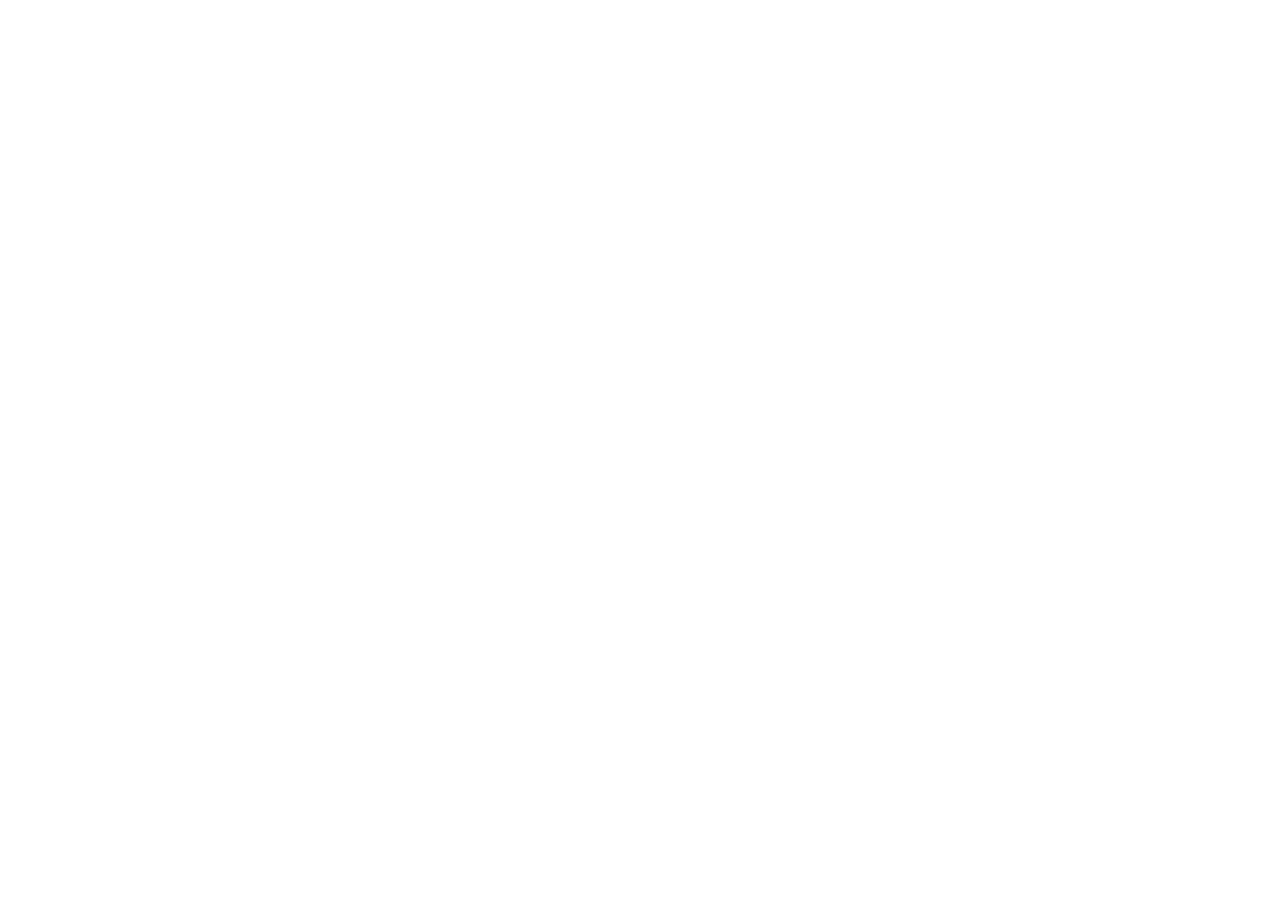
==== app.html @ 097318c6 "Add REAL FORGE MVP site (landing, create workspace, library)" ====
<!DOCTYPE html>
<html lang="en">
<head>
  <meta charset="UTF-8" />
  <meta name="viewport" content="width=device-width, initial-scale=1" />
  <title>REAL FORGE Studio</title>
  <link rel="stylesheet" href="css/styles.css" />
</head>
<body>
  <div class="app" id="app-root"></div>
  <script src="js/store.js"></script>
  <script src="js/engine.js"></script>
  <script src="js/app.js"></script>
</body>
</html>
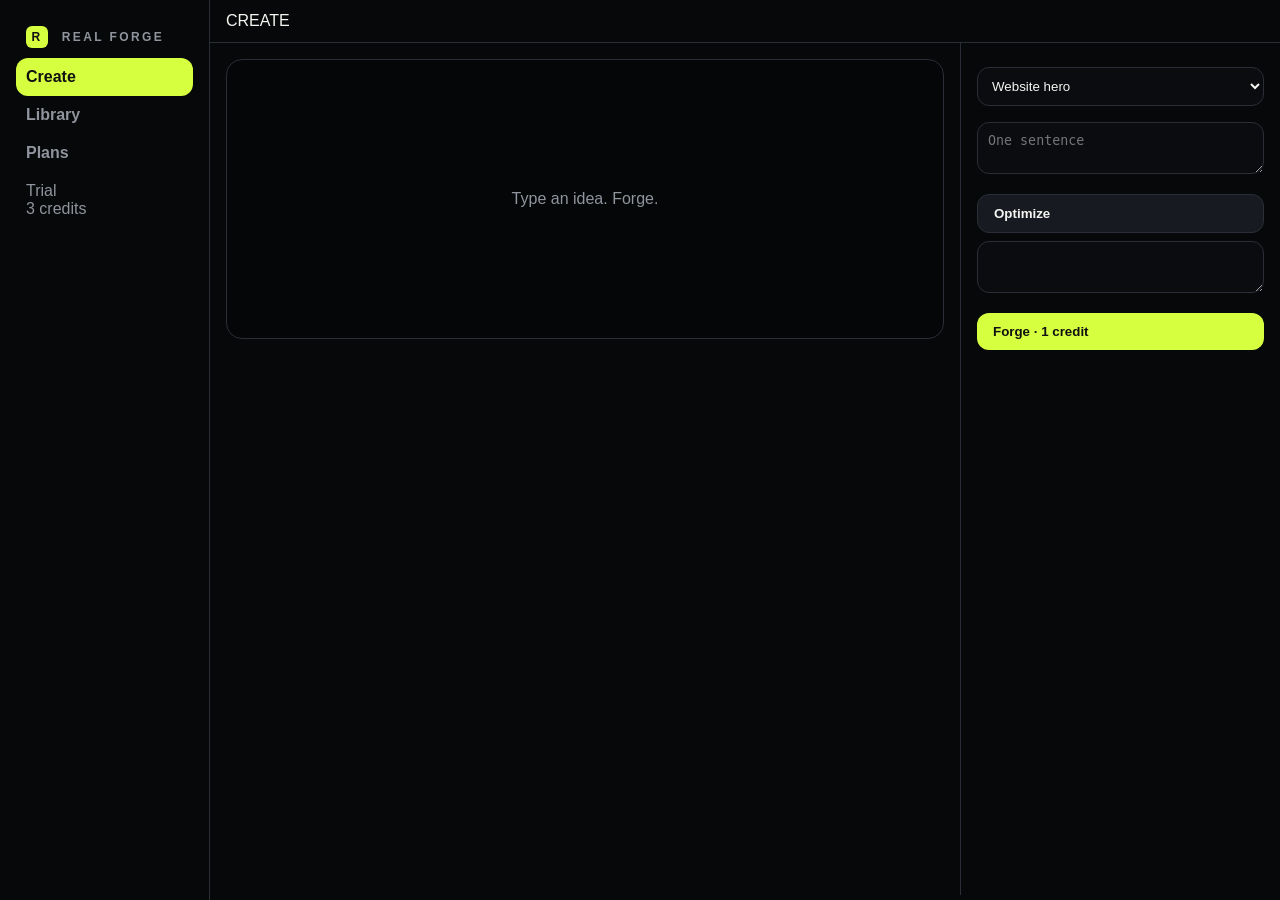
==== commit c28cad6e: "Working paid studio with Whop checkout links" ====
--- a/app.html
+++ b/app.html
@@ -1,15 +1 @@
-<!DOCTYPE html>
-<html lang="en">
-<head>
-  <meta charset="UTF-8" />
-  <meta name="viewport" content="width=device-width, initial-scale=1" />
-  <title>REAL FORGE Studio</title>
-  <link rel="stylesheet" href="css/styles.css" />
-</head>
-<body>
-  <div class="app" id="app-root"></div>
-  <script src="js/store.js"></script>
-  <script src="js/engine.js"></script>
-  <script src="js/app.js"></script>
-</body>
-</html>
+<!DOCTYPE html><html lang="en"><head><meta charset="UTF-8"/><meta name="viewport" content="width=device-width,initial-scale=1"/><title>REAL FORGE Studio</title><link rel="stylesheet" href="css/styles.css"/></head><body><div id="root"></div><script src="js/app.js"></script></body></html>
--- a/css/styles.css
+++ b/css/styles.css
@@ -0,0 +1 @@
+:root{--bg:#07080a;--line:#2a2e36;--ink:#f4f4f0;--dim:#8f949d;--lime:#d6ff3f}*{box-sizing:border-box;margin:0;padding:0}body{background:var(--bg);color:var(--ink);font-family:Segoe UI,Inter,sans-serif}a{color:inherit;text-decoration:none}.nav{display:flex;justify-content:space-between;align-items:center;padding:14px 22px;border-bottom:1px solid var(--line)}.brand{letter-spacing:.2em;font-size:12px;font-weight:700}.brand i{display:inline-grid;place-items:center;width:22px;height:22px;background:var(--lime);color:#111;border-radius:6px;margin-right:8px;font-style:normal}.btn{display:inline-flex;padding:11px 16px;border-radius:12px;border:1px solid var(--line);background:#171a21;color:var(--ink);font-weight:650;cursor:pointer}.btn.lime{background:var(--lime);color:#111;border:0}.btn.wide{width:100%;margin-top:8px}.hero{min-height:80vh;display:flex;align-items:flex-end;padding:8vh 7vw;background:#111}.k{color:var(--lime);letter-spacing:.18em;font-size:11px;font-weight:700}h1{font-size:clamp(48px,8vw,84px);line-height:.88;margin:10px 0}.lead{color:var(--dim)}.cta{display:flex;gap:8px;margin-top:20px;flex-wrap:wrap}.shell{min-height:100vh;display:grid;grid-template-columns:210px 1fr}.side{border-right:1px solid var(--line);padding:16px}.side a{display:block;padding:10px;color:var(--dim);border-radius:12px;font-weight:650}.side a.on{background:var(--lime);color:#111}.bar{padding:12px 16px;border-bottom:1px solid var(--line)}.work{display:grid;grid-template-columns:1fr 320px;min-height:calc(100vh - 48px)}.stage{padding:16px}.frame{min-height:280px;border:1px solid var(--line);border-radius:16px;display:grid;place-items:center;overflow:hidden;background:#050608;color:var(--dim);position:relative}.frame img{width:100%;height:100%;object-fit:cover}.mark{position:absolute;right:8px;bottom:8px;background:#000a;color:var(--lime);padding:4px 8px;font-size:11px;border-radius:8px}.panel{border-left:1px solid var(--line);padding:16px}textarea,select,input{width:100%;background:#0a0c10;border:1px solid var(--line);color:var(--ink);border-radius:12px;padding:10px;margin:8px 0}.prices{display:grid;grid-template-columns:repeat(3,1fr);gap:12px;padding:16px}.prices article{border:1px solid var(--line);border-radius:16px;padding:16px}.grid{display:grid;grid-template-columns:repeat(auto-fill,minmax(180px,1fr));gap:12px;padding:16px}.card img{width:100%;height:120px;object-fit:cover;border-radius:12px}.toast{position:fixed;right:16px;bottom:16px;background:#171a21;border:1px solid var(--line);padding:10px;border-radius:12px}.modal-bg{position:fixed;inset:0;background:#0009;display:grid;place-items:center;padding:16px}.modal{background:#101218;border:1px solid var(--line);border-radius:16px;padding:20px;width:min(620px,100%)}.block{padding:24px}@media(max-width:800px){.shell,.work,.prices{grid-template-columns:1fr}.side{display:none}}
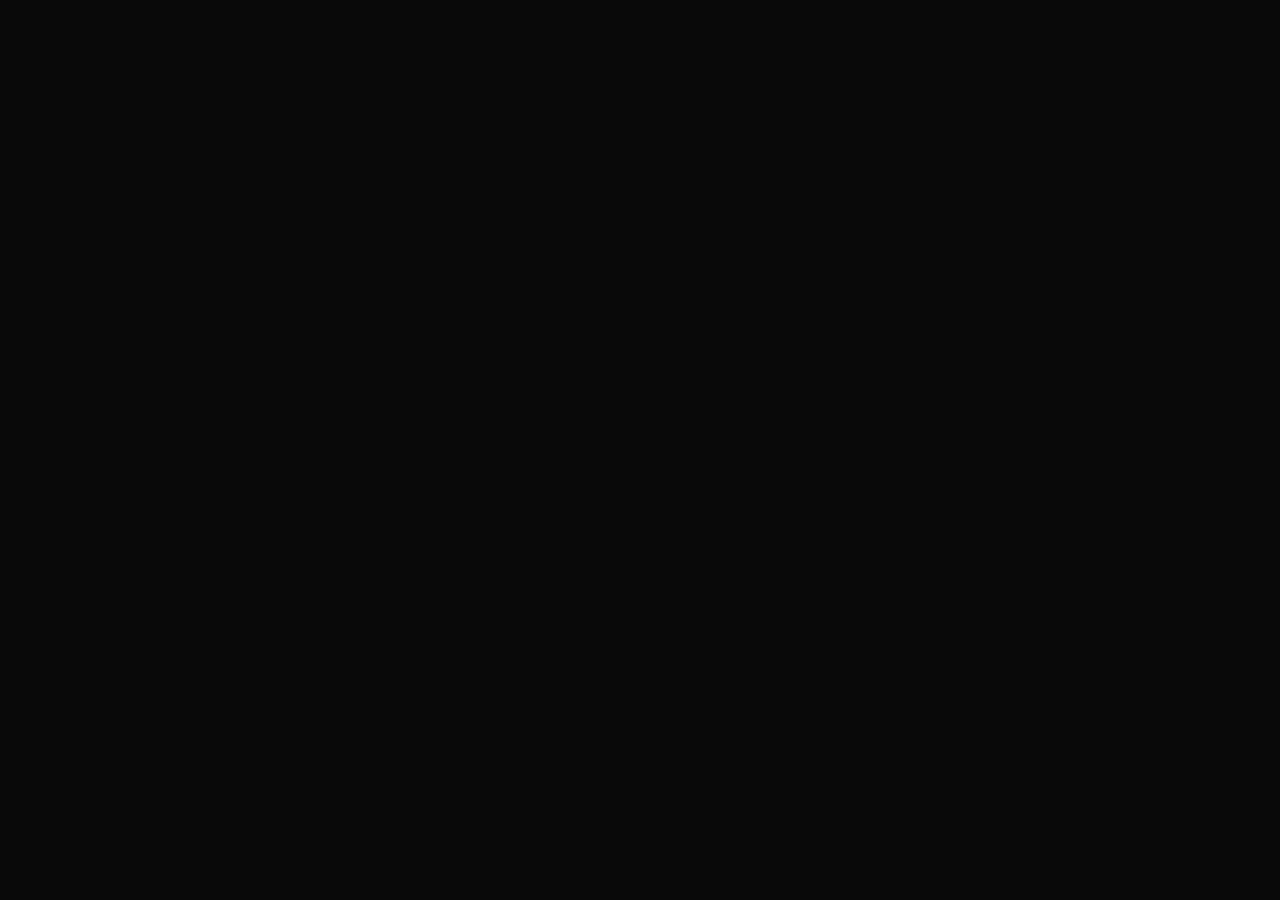
==== commit 2b2478f2: "Wire store, engine, and app scripts" ====
--- a/app.html
+++ b/app.html
@@ -1 +1,15 @@
-<!DOCTYPE html><html lang="en"><head><meta charset="UTF-8"/><meta name="viewport" content="width=device-width,initial-scale=1"/><title>REAL FORGE Studio</title><link rel="stylesheet" href="css/styles.css"/></head><body><div id="root"></div><script src="js/app.js"></script></body></html>+<!DOCTYPE html>
+<html lang="en">
+<head>
+  <meta charset="UTF-8" />
+  <meta name="viewport" content="width=device-width, initial-scale=1" />
+  <title>REAL FORGE Studio</title>
+  <link rel="stylesheet" href="css/styles.css" />
+</head>
+<body>
+  <div class="app" id="app-root"></div>
+  <script src="js/store.js"></script>
+  <script src="js/engine.js"></script>
+  <script src="js/app.js"></script>
+</body>
+</html>
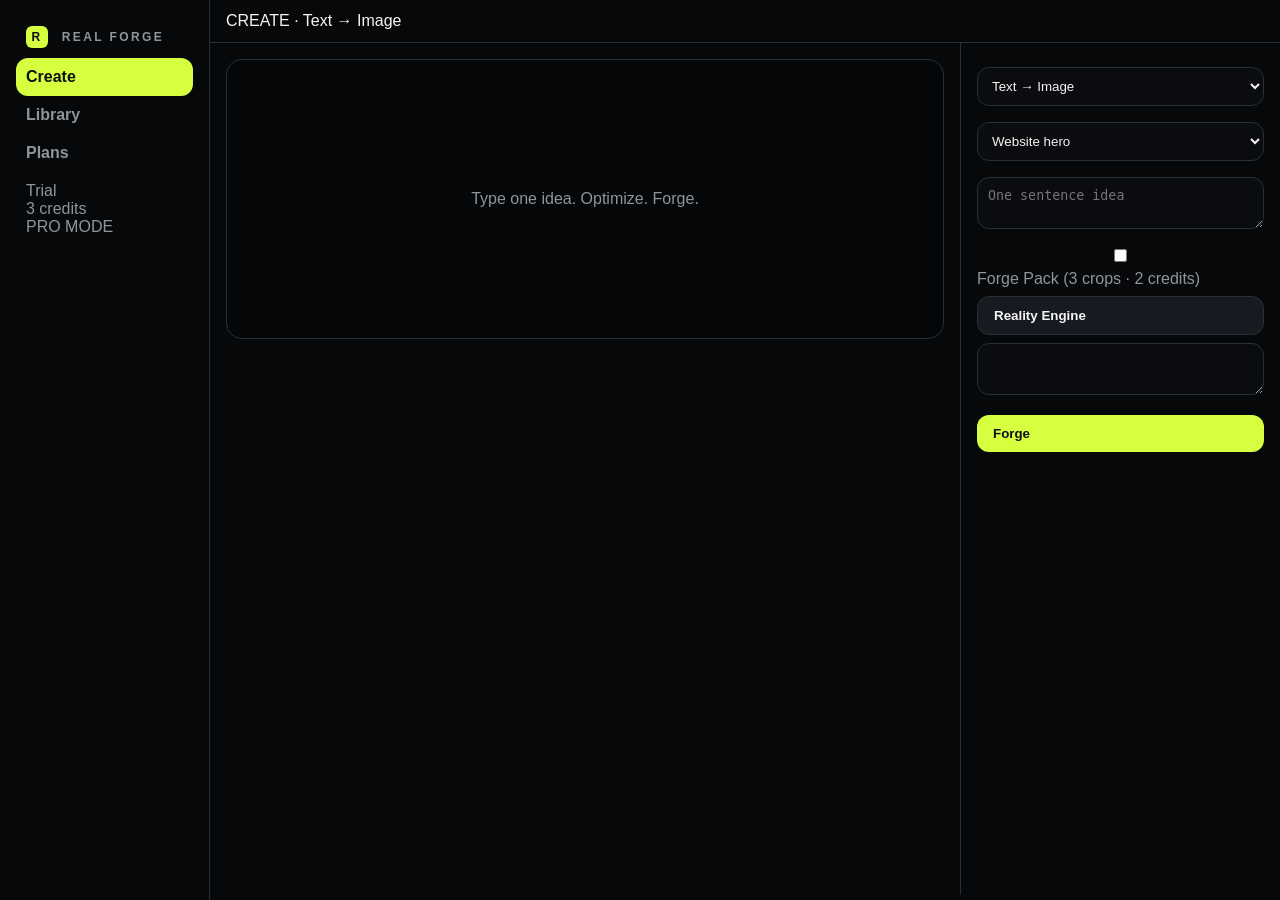
==== commit 6bcd86d2: "Fix: Studio app blank screen - correct root element ID so Create / Library / Pricing render" ====
--- a/app.html
+++ b/app.html
@@ -7,9 +7,7 @@
   <link rel="stylesheet" href="css/styles.css" />
 </head>
 <body>
-  <div class="app" id="app-root"></div>
-  <script src="js/store.js"></script>
-  <script src="js/engine.js"></script>
+  <div id="root"></div>
   <script src="js/app.js"></script>
 </body>
 </html>
